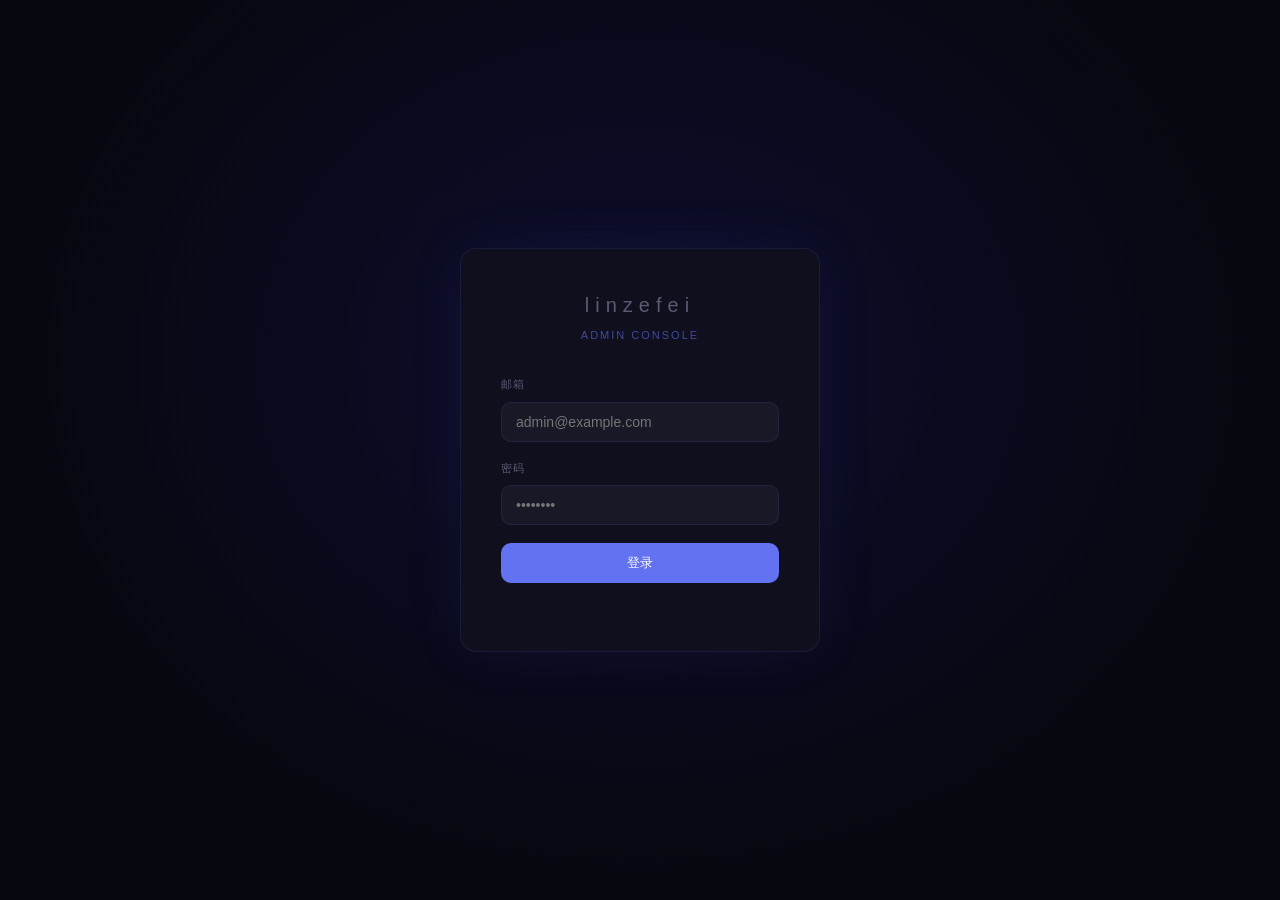
==== admin/index.html @ fc7ceff0 "feat: 添加前端管理后台 /admin - admin/index.html：登录页，Supabase Auth 邮箱/密码认证 - admin/dashboard.html：仪表盘，含四个标签页" ====
<!DOCTYPE html>
<html lang="zh">
<head>
  <meta charset="UTF-8">
  <meta name="viewport" content="width=device-width, initial-scale=1.0">
  <title>Admin · linzefei</title>
  <link rel="stylesheet" href="css/admin.css">
</head>
<body>
<div class="login-wrap">
  <div class="login-box">
    <div class="login-logo">
      <div class="brand">linzefei</div>
      <div class="tag">Admin Console</div>
    </div>

    <div class="form-group">
      <label>邮箱</label>
      <input type="email" id="email" placeholder="admin@example.com" autocomplete="username">
    </div>
    <div class="form-group">
      <label>密码</label>
      <input type="password" id="password" placeholder="••••••••" autocomplete="current-password">
    </div>

    <button class="btn btn-primary" id="loginBtn" onclick="doLogin()">登录</button>
    <div class="error-msg" id="errMsg"></div>
  </div>
</div>

<script src="js/auth.js"></script>
<script>
// Already logged in?
if (sb.isLoggedIn()) {
    sb.getUser().then(u => { if (u) location.href = '/admin/dashboard.html'; }).catch(() => {});
}

// Enter key
document.getElementById('password').addEventListener('keydown', e => {
    if (e.key === 'Enter') doLogin();
});
document.getElementById('email').addEventListener('keydown', e => {
    if (e.key === 'Enter') document.getElementById('password').focus();
});

async function doLogin() {
    const btn = document.getElementById('loginBtn');
    const err = document.getElementById('errMsg');
    const email = document.getElementById('email').value.trim();
    const pass  = document.getElementById('password').value;
    err.textContent = '';
    if (!email || !pass) { err.textContent = '请填写邮箱和密码'; return; }
    btn.textContent = '登录中…';
    btn.disabled = true;
    try {
        await sb.signIn(email, pass);
        location.href = '/admin/dashboard.html';
    } catch (e) {
        err.textContent = e.message.includes('Invalid') ? '邮箱或密码错误' : e.message;
        btn.textContent = '登录';
        btn.disabled = false;
    }
}
</script>
</body>
</html>
---- admin/css/admin.css ----
/* ─── Reset & Base ─────────────────────────────────────────── */
*, *::before, *::after { margin: 0; padding: 0; box-sizing: border-box; }

:root {
  --bg:        #07070f;
  --surface:   #0f0f1e;
  --card:      #13132a;
  --border:    rgba(100,120,255,0.12);
  --accent:    #6272f0;
  --accent2:   #a78bfa;
  --text:      #e2e4f0;
  --muted:     rgba(180,185,220,0.45);
  --danger:    #f07272;
  --success:   #72f0a8;
  --warning:   #f0d072;
  --sidebar-w: 220px;
  --radius:    10px;
}

body {
  background: var(--bg);
  color: var(--text);
  font-family: 'Helvetica Neue', Arial, sans-serif;
  font-size: 14px;
  min-height: 100vh;
  line-height: 1.6;
}

/* ─── Login Page ────────────────────────────────────────────── */
.login-wrap {
  min-height: 100vh;
  display: flex;
  align-items: center;
  justify-content: center;
  background: radial-gradient(ellipse at 50% 40%, #0d0d2e 0%, #07070f 70%);
}

.login-box {
  width: 360px;
  padding: 40px;
  background: var(--surface);
  border: 1px solid var(--border);
  border-radius: 16px;
  box-shadow: 0 0 60px rgba(98,114,240,0.08);
}

.login-logo {
  text-align: center;
  margin-bottom: 32px;
}
.login-logo .brand {
  font-size: 20px;
  letter-spacing: 6px;
  color: var(--muted);
  text-transform: lowercase;
}
.login-logo .tag {
  font-size: 11px;
  letter-spacing: 2px;
  color: rgba(98,114,240,0.6);
  margin-top: 6px;
  text-transform: uppercase;
}

.form-group { margin-bottom: 18px; }
.form-group label {
  display: block;
  font-size: 11px;
  letter-spacing: 1px;
  color: var(--muted);
  text-transform: uppercase;
  margin-bottom: 8px;
}

.form-group input {
  width: 100%;
  padding: 11px 14px;
  background: rgba(255,255,255,0.04);
  border: 1px solid var(--border);
  border-radius: var(--radius);
  color: var(--text);
  font-size: 14px;
  outline: none;
  transition: border-color .2s;
}
.form-group input:focus { border-color: var(--accent); }

.btn {
  display: inline-flex;
  align-items: center;
  justify-content: center;
  gap: 6px;
  padding: 11px 20px;
  border: none;
  border-radius: var(--radius);
  font-size: 13px;
  font-weight: 500;
  cursor: pointer;
  transition: opacity .2s, transform .1s;
}
.btn:active { transform: scale(.97); }
.btn-primary {
  background: var(--accent);
  color: #fff;
  width: 100%;
}
.btn-primary:hover { opacity: .88; }
.btn-sm { padding: 6px 14px; font-size: 12px; }
.btn-danger { background: rgba(240,114,114,0.15); color: var(--danger); border: 1px solid rgba(240,114,114,0.25); }
.btn-ghost  { background: transparent; color: var(--muted); border: 1px solid var(--border); }
.btn-success { background: rgba(114,240,168,0.15); color: var(--success); border: 1px solid rgba(114,240,168,0.25); }

.error-msg {
  font-size: 12px;
  color: var(--danger);
  margin-top: 10px;
  text-align: center;
  min-height: 18px;
}

/* ─── Layout ────────────────────────────────────────────────── */
.layout { display: flex; min-height: 100vh; }

/* Sidebar */
.sidebar {
  width: var(--sidebar-w);
  background: var(--surface);
  border-right: 1px solid var(--border);
  display: flex;
  flex-direction: column;
  position: fixed;
  top: 0; left: 0; bottom: 0;
  z-index: 100;
}

.sidebar-logo {
  padding: 24px 20px 16px;
  border-bottom: 1px solid var(--border);
}
.sidebar-logo .brand {
  font-size: 16px;
  letter-spacing: 4px;
  color: rgba(255,255,255,0.5);
  text-transform: lowercase;
}
.sidebar-logo .sub {
  font-size: 10px;
  letter-spacing: 1.5px;
  color: rgba(98,114,240,0.5);
  text-transform: uppercase;
  margin-top: 3px;
}

.sidebar-nav { flex: 1; padding: 16px 0; overflow-y: auto; }

.nav-item {
  display: flex;
  align-items: center;
  gap: 10px;
  padding: 10px 20px;
  color: var(--muted);
  text-decoration: none;
  font-size: 13px;
  letter-spacing: .3px;
  cursor: pointer;
  border-left: 2px solid transparent;
  transition: color .2s, background .2s, border-color .2s;
}
.nav-item:hover { color: var(--text); background: rgba(255,255,255,0.03); }
.nav-item.active { color: var(--accent); border-left-color: var(--accent); background: rgba(98,114,240,0.07); }
.nav-item .icon { font-size: 16px; width: 20px; text-align: center; }

.sidebar-footer {
  padding: 16px 20px;
  border-top: 1px solid var(--border);
  font-size: 11px;
  color: var(--muted);
}
.sidebar-footer .logout {
  display: flex;
  align-items: center;
  gap: 8px;
  cursor: pointer;
  color: var(--muted);
  transition: color .2s;
}
.sidebar-footer .logout:hover { color: var(--danger); }

/* Main content */
.main {
  margin-left: var(--sidebar-w);
  flex: 1;
  display: flex;
  flex-direction: column;
  min-height: 100vh;
}

.topbar {
  height: 56px;
  border-bottom: 1px solid var(--border);
  display: flex;
  align-items: center;
  padding: 0 28px;
  gap: 12px;
  background: var(--bg);
  position: sticky;
  top: 0;
  z-index: 50;
}
.topbar h1 { font-size: 16px; font-weight: 500; flex: 1; }
.topbar .badge {
  font-size: 10px;
  padding: 3px 8px;
  border-radius: 20px;
  background: rgba(98,114,240,0.15);
  color: var(--accent);
  letter-spacing: 1px;
  text-transform: uppercase;
}

.content { padding: 28px; flex: 1; }

/* ─── Tab navigation ────────────────────────────────────────── */
.tab-nav {
  display: flex;
  gap: 0;
  border-bottom: 1px solid var(--border);
  margin-bottom: 28px;
}
.tab-btn {
  padding: 10px 20px;
  font-size: 13px;
  color: var(--muted);
  cursor: pointer;
  border-bottom: 2px solid transparent;
  transition: color .2s, border-color .2s;
  background: none;
  border-top: none;
  border-left: none;
  border-right: none;
}
.tab-btn:hover { color: var(--text); }
.tab-btn.active { color: var(--accent); border-bottom-color: var(--accent); }

.tab-panel { display: none; }
.tab-panel.active { display: block; }

/* ─── Cards & Grid ──────────────────────────────────────────── */
.grid-4 { display: grid; grid-template-columns: repeat(4,1fr); gap: 16px; margin-bottom: 24px; }
.grid-2 { display: grid; grid-template-columns: repeat(2,1fr); gap: 16px; }

.card {
  background: var(--card);
  border: 1px solid var(--border);
  border-radius: var(--radius);
  padding: 20px;
}
.card-header {
  display: flex;
  align-items: center;
  justify-content: space-between;
  margin-bottom: 16px;
}
.card-title { font-size: 13px; color: var(--muted); letter-spacing: .5px; }

.stat-num {
  font-size: 32px;
  font-weight: 600;
  letter-spacing: -1px;
}
.stat-sub { font-size: 11px; color: var(--muted); margin-top: 4px; }
.stat-up   { color: var(--success); }
.stat-down { color: var(--danger); }

/* ─── Chart ─────────────────────────────────────────────────── */
.chart-wrap { height: 160px; display: flex; align-items: flex-end; gap: 4px; }
.chart-bar {
  flex: 1;
  background: rgba(98,114,240,0.25);
  border-radius: 4px 4px 0 0;
  position: relative;
  min-height: 4px;
  transition: background .2s;
  cursor: default;
}
.chart-bar:hover { background: rgba(98,114,240,0.5); }
.chart-bar .tip {
  position: absolute;
  bottom: calc(100% + 6px);
  left: 50%;
  transform: translateX(-50%);
  background: var(--surface);
  border: 1px solid var(--border);
  border-radius: 6px;
  padding: 4px 8px;
  font-size: 11px;
  white-space: nowrap;
  opacity: 0;
  pointer-events: none;
  transition: opacity .15s;
}
.chart-bar:hover .tip { opacity: 1; }
.chart-labels { display: flex; gap: 4px; margin-top: 6px; }
.chart-label { flex: 1; font-size: 9px; color: var(--muted); text-align: center; }

/* ─── Table ─────────────────────────────────────────────────── */
.table-wrap { overflow-x: auto; }
table { width: 100%; border-collapse: collapse; }
th {
  text-align: left;
  padding: 10px 14px;
  font-size: 11px;
  letter-spacing: .5px;
  color: var(--muted);
  text-transform: uppercase;
  border-bottom: 1px solid var(--border);
}
td {
  padding: 12px 14px;
  font-size: 13px;
  border-bottom: 1px solid rgba(100,120,255,0.06);
  vertical-align: middle;
}
tr:last-child td { border-bottom: none; }
tr:hover td { background: rgba(255,255,255,0.02); }

/* ─── Tags ──────────────────────────────────────────────────── */
.tag-list { display: flex; flex-wrap: wrap; gap: 10px; margin-bottom: 20px; }
.tag-chip {
  display: inline-flex;
  align-items: center;
  gap: 8px;
  padding: 6px 12px;
  background: rgba(98,114,240,0.1);
  border: 1px solid rgba(98,114,240,0.2);
  border-radius: 20px;
  font-size: 12px;
  color: var(--accent);
}
.tag-chip .del {
  cursor: pointer;
  color: var(--muted);
  font-size: 14px;
  line-height: 1;
  transition: color .2s;
}
.tag-chip .del:hover { color: var(--danger); }

.input-row {
  display: flex;
  gap: 10px;
  align-items: center;
  flex-wrap: wrap;
  margin-bottom: 12px;
}
.input-row input {
  flex: 1;
  min-width: 140px;
  padding: 9px 12px;
  background: rgba(255,255,255,0.04);
  border: 1px solid var(--border);
  border-radius: var(--radius);
  color: var(--text);
  font-size: 13px;
  outline: none;
  transition: border-color .2s;
}
.input-row input:focus { border-color: var(--accent); }

/* ─── Content editor ────────────────────────────────────────── */
.sortable-list { list-style: none; }
.sortable-item {
  display: flex;
  align-items: center;
  gap: 12px;
  padding: 10px 14px;
  background: rgba(255,255,255,0.03);
  border: 1px solid var(--border);
  border-radius: 8px;
  margin-bottom: 8px;
  cursor: grab;
  transition: background .2s;
}
.sortable-item:hover { background: rgba(255,255,255,0.05); }
.sortable-item .handle { color: var(--muted); font-size: 16px; cursor: grab; }
.sortable-item .label { flex: 1; font-size: 13px; }
.sortable-item .actions { display: flex; gap: 6px; }

/* ─── Misc ──────────────────────────────────────────────────── */
.section-title {
  font-size: 12px;
  letter-spacing: 1px;
  text-transform: uppercase;
  color: var(--muted);
  margin-bottom: 14px;
}

.inline-form { display: flex; gap: 10px; align-items: center; }
.inline-form input {
  flex: 1;
  padding: 9px 12px;
  background: rgba(255,255,255,0.04);
  border: 1px solid var(--border);
  border-radius: var(--radius);
  color: var(--text);
  font-size: 13px;
  outline: none;
}
.inline-form input:focus { border-color: var(--accent); }

.divider { border: none; border-top: 1px solid var(--border); margin: 20px 0; }

.toast {
  position: fixed;
  bottom: 28px; right: 28px;
  background: var(--card);
  border: 1px solid var(--border);
  border-radius: var(--radius);
  padding: 12px 20px;
  font-size: 13px;
  box-shadow: 0 8px 32px rgba(0,0,0,.4);
  animation: slideIn .3s ease;
  z-index: 9999;
}
.toast.ok   { border-left: 3px solid var(--success); }
.toast.fail { border-left: 3px solid var(--danger); }

@keyframes slideIn {
  from { transform: translateY(12px); opacity: 0; }
  to   { transform: translateY(0);    opacity: 1; }
}

.empty-state {
  text-align: center;
  padding: 40px 20px;
  color: var(--muted);
  font-size: 13px;
}

/* ─── Responsive ────────────────────────────────────────────── */
@media (max-width: 900px) {
  .grid-4 { grid-template-columns: repeat(2,1fr); }
}
@media (max-width: 600px) {
  .sidebar { display: none; }
  .main { margin-left: 0; }
  .grid-4, .grid-2 { grid-template-columns: 1fr; }
}
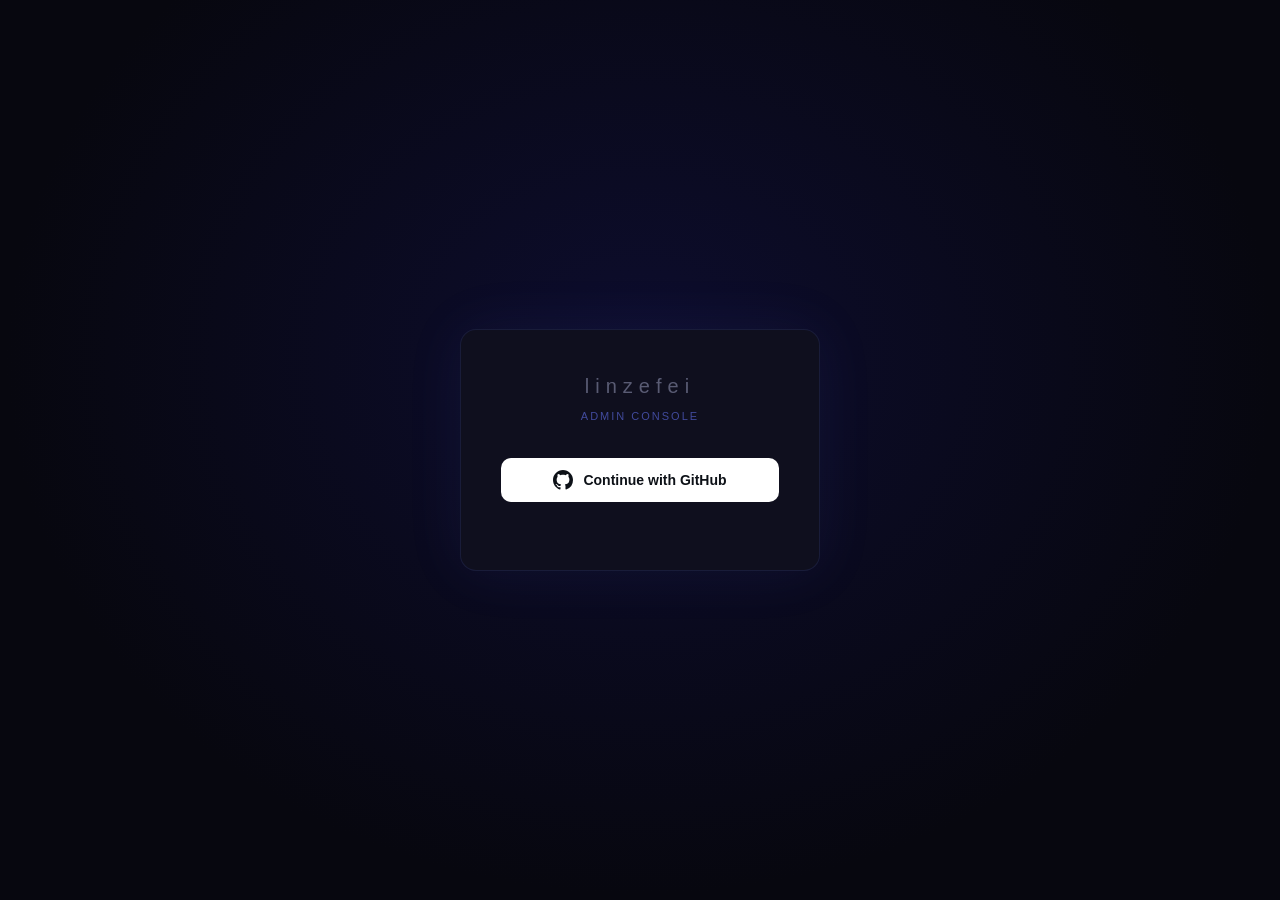
==== commit f4626a46: "refactor: 登录方式改为 GitHub OAuth 移除邮箱/密码表单，改用 GitHub OAuth 一键登录： - auth.js 新增 signInWithGitHub()（跳转 Sup" ====
--- a/admin/index.html
+++ b/admin/index.html
@@ -5,6 +5,41 @@
   <meta name="viewport" content="width=device-width, initial-scale=1.0">
   <title>Admin · linzefei</title>
   <link rel="stylesheet" href="css/admin.css">
+  <style>
+    .gh-btn {
+      display: flex;
+      align-items: center;
+      justify-content: center;
+      gap: 10px;
+      width: 100%;
+      padding: 12px;
+      background: #fff;
+      color: #0d1117;
+      border: none;
+      border-radius: 10px;
+      font-size: 14px;
+      font-weight: 600;
+      cursor: pointer;
+      transition: opacity .2s, transform .1s;
+    }
+    .gh-btn:hover { opacity: .9; }
+    .gh-btn:active { transform: scale(.97); }
+    .gh-btn svg { width: 20px; height: 20px; }
+    .divider-line {
+      display: flex;
+      align-items: center;
+      gap: 12px;
+      margin: 20px 0;
+      color: var(--muted);
+      font-size: 11px;
+    }
+    .divider-line::before,
+    .divider-line::after {
+      content: '';
+      flex: 1;
+      border-top: 1px solid var(--border);
+    }
+  </style>
 </head>
 <body>
 <div class="login-wrap">
@@ -14,52 +49,33 @@
       <div class="tag">Admin Console</div>
     </div>
 
-    <div class="form-group">
-      <label>邮箱</label>
-      <input type="email" id="email" placeholder="admin@example.com" autocomplete="username">
-    </div>
-    <div class="form-group">
-      <label>密码</label>
-      <input type="password" id="password" placeholder="••••••••" autocomplete="current-password">
-    </div>
+    <button class="gh-btn" onclick="doGitHubLogin()">
+      <svg viewBox="0 0 24 24" fill="currentColor">
+        <path d="M12 0C5.37 0 0 5.37 0 12c0 5.31 3.435 9.795 8.205 11.385.6.105.825-.255.825-.57 0-.285-.015-1.23-.015-2.235-3.015.555-3.795-.735-4.035-1.41-.135-.345-.72-1.41-1.23-1.695-.42-.225-1.02-.78-.015-.795.945-.015 1.62.87 1.845 1.23 1.08 1.815 2.805 1.305 3.495.99.105-.78.42-1.305.765-1.605-2.67-.3-5.46-1.335-5.46-5.925 0-1.305.465-2.385 1.23-3.225-.12-.3-.54-1.53.12-3.18 0 0 1.005-.315 3.3 1.23.96-.27 1.98-.405 3-.405s2.04.135 3 .405c2.295-1.56 3.3-1.23 3.3-1.23.66 1.65.24 2.88.12 3.18.765.84 1.23 1.905 1.23 3.225 0 4.605-2.805 5.625-5.475 5.925.435.375.81 1.095.81 2.22 0 1.605-.015 2.895-.015 3.3 0 .315.225.69.825.57A12.02 12.02 0 0 0 24 12c0-6.63-5.37-12-12-12z"/>
+      </svg>
+      Continue with GitHub
+    </button>
 
-    <button class="btn btn-primary" id="loginBtn" onclick="doLogin()">登录</button>
     <div class="error-msg" id="errMsg"></div>
   </div>
 </div>
 
 <script src="js/auth.js"></script>
 <script>
-// Already logged in?
-if (sb.isLoggedIn()) {
-    sb.getUser().then(u => { if (u) location.href = '/admin/dashboard.html'; }).catch(() => {});
+// 1. 处理 GitHub OAuth 回调（URL hash 里有 access_token）
+if (sb.handleOAuthCallback()) {
+    location.href = '/admin/dashboard.html';
+}
+// 2. 已登录直接跳
+else if (sb.isLoggedIn()) {
+    sb.getUser()
+      .then(u => { if (u) location.href = '/admin/dashboard.html'; })
+      .catch(() => {});
 }
 
-// Enter key
-document.getElementById('password').addEventListener('keydown', e => {
-    if (e.key === 'Enter') doLogin();
-});
-document.getElementById('email').addEventListener('keydown', e => {
-    if (e.key === 'Enter') document.getElementById('password').focus();
-});
-
-async function doLogin() {
-    const btn = document.getElementById('loginBtn');
-    const err = document.getElementById('errMsg');
-    const email = document.getElementById('email').value.trim();
-    const pass  = document.getElementById('password').value;
-    err.textContent = '';
-    if (!email || !pass) { err.textContent = '请填写邮箱和密码'; return; }
-    btn.textContent = '登录中…';
-    btn.disabled = true;
-    try {
-        await sb.signIn(email, pass);
-        location.href = '/admin/dashboard.html';
-    } catch (e) {
-        err.textContent = e.message.includes('Invalid') ? '邮箱或密码错误' : e.message;
-        btn.textContent = '登录';
-        btn.disabled = false;
-    }
+function doGitHubLogin() {
+    document.getElementById('errMsg').textContent = '';
+    sb.signInWithGitHub();
 }
 </script>
 </body>
